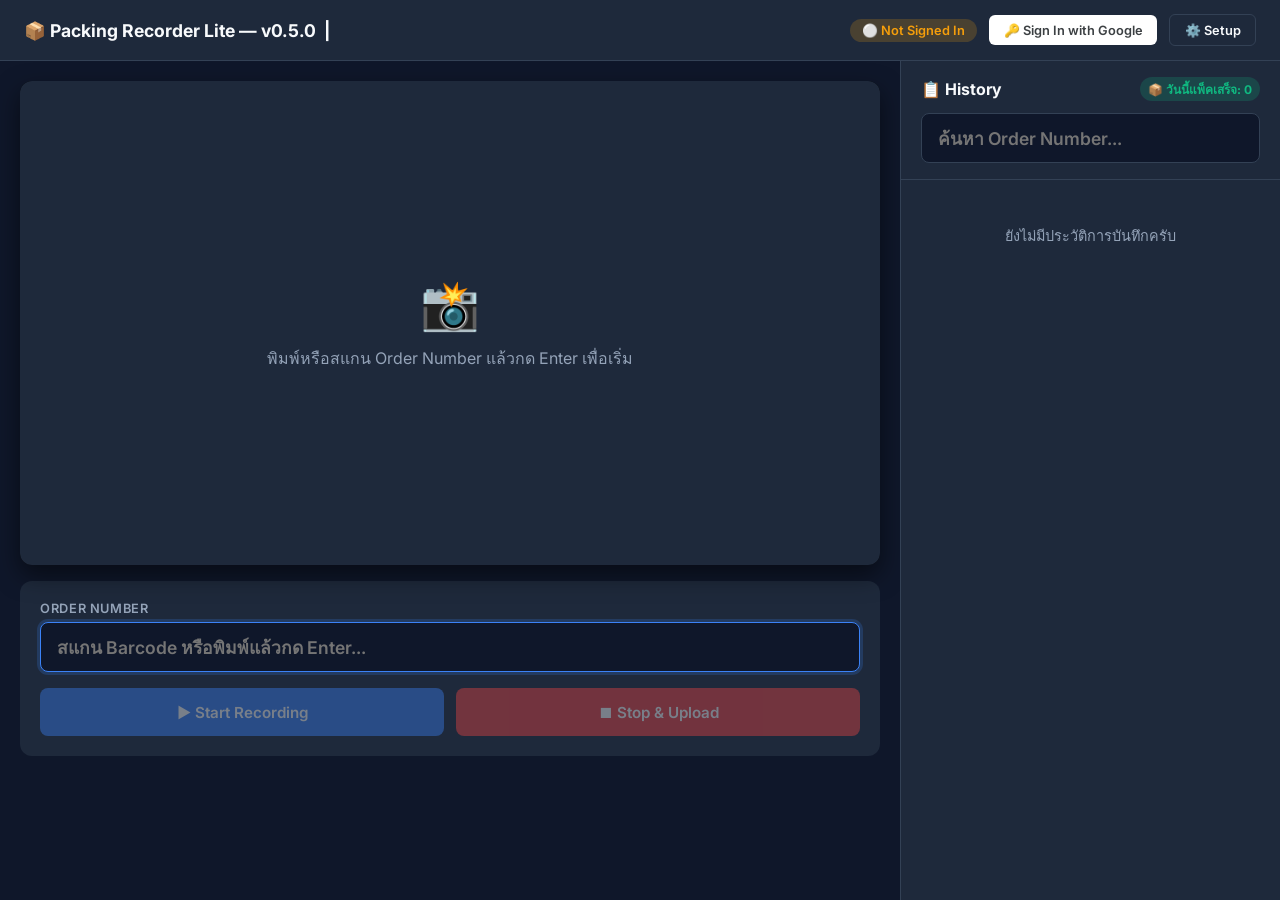
==== index.html @ 8c6942ce "feat: add daily upload counter and history auto-cleanup" ====
<!DOCTYPE html>
<html lang="th">
<head>
    <meta charset="UTF-8">
    <meta name="viewport" content="width=device-width, initial-scale=1.0">
    <title>📦 Packing Recorder Lite (v0.5.0)</title>
    <link href="https://fonts.googleapis.com/css2?family=Inter:wght@400;500;600;700&display=swap" rel="stylesheet">
    <style>
        :root {
            --bg: #0f172a;
            --surface: #1e293b;
            --surface2: #334155;
            --border: #334155;
            --text: #f8fafc;
            --text2: #94a3b8;
            --accent: #3b82f6;
            --accent2: #2563eb;
            --danger: #ef4444;
            --danger2: #dc2626;
            --success: #10b981;
            --warning: #f59e0b;
        }
        * { box-sizing: border-box; margin: 0; padding: 0; }
        body {
            font-family: 'Inter', sans-serif;
            background: var(--bg);
            color: var(--text);
            display: flex;
            flex-direction: column;
            height: 100vh;
            overflow: hidden;
        }

        /* Header */
        .header {
            display: flex;
            justify-content: space-between;
            align-items: center;
            padding: 0.9rem 1.5rem;
            background: var(--surface);
            border-bottom: 1px solid var(--border);
            flex-shrink: 0;
        }
        .logo { font-size: 1.1rem; font-weight: 700; }
        .header-right { display: flex; align-items: center; gap: 0.75rem; }
        .badge {
            padding: 0.25rem 0.75rem;
            border-radius: 9999px;
            font-size: 0.8rem;
            font-weight: 600;
        }
        .badge-warn { background: rgba(245,158,11,.2); color: var(--warning); }
        .badge-ok { background: rgba(16,185,129,.2); color: var(--success); }

        /* Layout */
        .app { display: flex; flex: 1; overflow: hidden; }

        /* Left Panel */
        .left {
            flex: 2;
            display: flex;
            flex-direction: column;
            padding: 1.25rem;
            gap: 1rem;
            overflow-y: auto;
        }

        /* Camera Box */
        .camera-box {
            position: relative;
            width: 100%;
            aspect-ratio: 16/9;
            background: #000;
            border-radius: 12px;
            overflow: hidden;
            box-shadow: 0 10px 25px rgba(0,0,0,.5);
        }
        #raw-video { display: none; }
        #preview-canvas { width: 100%; height: 100%; display: block; }
        .cam-placeholder {
            position: absolute; inset: 0;
            display: flex; flex-direction: column;
            align-items: center; justify-content: center;
            background: var(--surface);
            color: var(--text2);
            gap: 0.75rem;
            font-size: 1rem;
            z-index: 2;
        }
        .cam-placeholder .icon { font-size: 3rem; }
        .cam-placeholder.hidden { display: none; }
        .rec-indicator {
            position: absolute;
            top: 1rem; left: 1rem;
            background: rgba(0,0,0,.7);
            color: white;
            padding: 0.4rem 0.9rem;
            border-radius: 8px;
            font-weight: 600;
            display: flex;
            align-items: center;
            gap: 0.5rem;
            z-index: 5;
            backdrop-filter: blur(4px);
        }
        .rec-indicator.hidden { display: none; }
        .dot {
            width: 10px; height: 10px;
            background: var(--danger);
            border-radius: 50%;
            animation: pulse 1.5s infinite;
        }
        @keyframes pulse {
            0% { box-shadow: 0 0 0 0 rgba(239,68,68,.7); }
            70% { box-shadow: 0 0 0 8px rgba(239,68,68,0); }
            100% { box-shadow: 0 0 0 0 rgba(239,68,68,0); }
        }

        /* Controls */
        .controls {
            background: var(--surface);
            border-radius: 12px;
            padding: 1.25rem;
            display: flex;
            flex-direction: column;
            gap: 1rem;
        }
        .field label {
            display: block;
            font-size: 0.8rem;
            font-weight: 600;
            color: var(--text2);
            text-transform: uppercase;
            letter-spacing: .05em;
            margin-bottom: 0.4rem;
        }
        input[type=text] {
            width: 100%;
            background: var(--bg);
            border: 1.5px solid var(--border);
            color: var(--text);
            padding: 0.85rem 1rem;
            border-radius: 8px;
            font-size: 1.1rem;
            font-weight: 600;
            font-family: inherit;
            transition: border-color .2s, box-shadow .2s;
        }
        input[type=text]:focus {
            outline: none;
            border-color: var(--accent);
            box-shadow: 0 0 0 3px rgba(59,130,246,.2);
        }
        input:disabled { opacity: .5; cursor: not-allowed; }

        .btn-row { display: flex; gap: 0.75rem; }
        .btn {
            flex: 1;
            display: flex; align-items: center; justify-content: center;
            gap: 0.5rem;
            padding: 0.9rem;
            border: none; border-radius: 8px;
            font-size: 0.95rem; font-weight: 600;
            cursor: pointer; font-family: inherit;
            transition: all .15s;
        }
        .btn:disabled { opacity: .4; cursor: not-allowed; transform: none !important; }
        .btn-primary { background: var(--accent); color: #fff; }
        .btn-primary:not(:disabled):hover { background: var(--accent2); transform: translateY(-1px); }
        .btn-danger { background: var(--danger); color: #fff; }
        .btn-danger:not(:disabled):hover { background: var(--danger2); transform: translateY(-1px); }
        .btn-sm {
            padding: 0.45rem 0.9rem;
            font-size: 0.8rem;
            flex: none;
            border: none; border-radius: 6px;
            cursor: pointer; font-family: inherit; font-weight: 600;
            transition: all .15s;
        }
        .btn-outline {
            background: transparent;
            border: 1px solid var(--border);
            color: var(--text);
        }
        .btn-outline:hover { background: var(--surface2); }
        .btn-google {
            background: #fff;
            color: #3c4043;
        }
        .btn-google:hover { background: #f8f9fa; }

        /* Upload Status */
        .upload-box {
            display: flex; align-items: center; gap: 0.75rem;
            padding: 0.85rem 1rem;
            border-radius: 8px;
            font-weight: 500;
            font-size: 0.9rem;
        }
        .upload-box.hidden { display: none; }
        .upload-box.uploading { background: rgba(59,130,246,.1); border: 1px solid rgba(59,130,246,.2); color: var(--accent); }
        .upload-box.success { background: rgba(16,185,129,.1); border: 1px solid rgba(16,185,129,.2); color: var(--success); }
        .upload-box.error { background: rgba(239,68,68,.1); border: 1px solid rgba(239,68,68,.2); color: var(--danger); }
        .spinner {
            width: 18px; height: 18px; flex-shrink: 0;
            border: 2.5px solid rgba(59,130,246,.3);
            border-top-color: var(--accent);
            border-radius: 50%;
            animation: spin 1s linear infinite;
        }
        @keyframes spin { to { transform: rotate(360deg); } }

        /* Right Panel */
        .right {
            width: 380px; flex-shrink: 0;
            background: var(--surface);
            border-left: 1px solid var(--border);
            display: flex; flex-direction: column;
        }
        .history-head {
            padding: 1rem 1.25rem;
            border-bottom: 1px solid var(--border);
        }
        .history-head h2 { font-size: 1rem; margin-bottom: 0.75rem; }
        .history-list {
            flex: 1; overflow-y: auto;
            padding: 0.75rem;
            display: flex; flex-direction: column; gap: 0.4rem;
        }
        .date-label {
            font-size: 0.7rem; font-weight: 700;
            color: var(--text2); text-transform: uppercase;
            letter-spacing: .06em;
            padding: 0.5rem 0.25rem 0.25rem;
        }
        .hist-item {
            background: var(--bg);
            border: 1px solid var(--border);
            border-radius: 8px;
            padding: 0.75rem;
            transition: border-color .15s;
        }
        .hist-item:hover { border-color: var(--accent); }
        .hist-top { display: flex; justify-content: space-between; align-items: center; margin-bottom: 0.3rem; }
        .hist-order { font-weight: 700; font-size: 0.9rem; }
        .hist-badge { font-size: 0.7rem; padding: 0.15rem 0.5rem; border-radius: 9999px; font-weight: 700; }
        .hist-badge.success { background: rgba(16,185,129,.2); color: var(--success); }
        .hist-badge.uploading { background: rgba(59,130,246,.2); color: var(--accent); }
        .hist-badge.failed { background: rgba(239,68,68,.2); color: var(--danger); }
        .hist-meta { font-size: 0.78rem; color: var(--text2); margin-bottom: 0.5rem; }
        .hist-link { font-size: 0.8rem; color: var(--accent); text-decoration: none; font-weight: 600; }
        .hist-link:hover { text-decoration: underline; }
        .empty { text-align: center; padding: 2rem; color: var(--text2); font-size: 0.9rem; }

        /* Auth Modal */
        .modal-bg {
            position: fixed; inset: 0;
            background: rgba(0,0,0,.75);
            display: flex; align-items: center; justify-content: center;
            z-index: 100;
            backdrop-filter: blur(4px);
        }
        .modal-bg.hidden { display: none; }
        .modal {
            background: var(--surface);
            border-radius: 16px;
            width: 90%; max-width: 440px;
            overflow: hidden;
            box-shadow: 0 25px 50px rgba(0,0,0,.5);
        }
        .modal-head {
            padding: 1.25rem 1.5rem;
            border-bottom: 1px solid var(--border);
            display: flex; justify-content: space-between; align-items: center;
        }
        .modal-head h3 { font-size: 1rem; }
        .close-x { background: none; border: none; color: var(--text2); font-size: 1.4rem; cursor: pointer; line-height: 1; }
        .close-x:hover { color: var(--text); }
        .modal-body { padding: 1.5rem; }
        .modal-body p { color: var(--text2); font-size: 0.875rem; margin-bottom: 1rem; line-height: 1.6; }
        .modal-foot {
            padding: 1rem 1.5rem;
            border-top: 1px solid var(--border);
            display: flex; justify-content: flex-end; gap: 0.5rem;
        }

        /* Scrollbar */
        ::-webkit-scrollbar { width: 6px; }
        ::-webkit-scrollbar-track { background: transparent; }
        ::-webkit-scrollbar-thumb { background: var(--border); border-radius: 3px; }
    </style>
</head>
<body>

<!-- ===== HEADER ===== -->
<header class="header">
    <div class="logo">📦    Packing Recorder Lite — v0.5.0 &nbsp;|&nbsp;</div>
    <div class="header-right">
        <span id="auth-badge" class="badge badge-warn">⚪ Not Signed In</span>
        <button id="sign-in-btn" class="btn-sm btn-google" onclick="doSignIn()">🔑 Sign In with Google</button>
        <button class="btn-sm btn-outline" onclick="openSettings()">⚙️ Setup</button>
    </div>
</header>

<!-- ===== MAIN ===== -->
<div class="app">

    <!-- LEFT: Camera + Controls -->
    <div class="left">

        <!-- Camera Preview -->
        <div class="camera-box">
            <video id="raw-video" autoplay playsinline muted></video>
            <canvas id="preview-canvas" width="1280" height="720"></canvas>
            <div id="cam-placeholder" class="cam-placeholder">
                <div class="icon">📸</div>
                <div>พิมพ์หรือสแกน Order Number แล้วกด Enter เพื่อเริ่ม</div>
            </div>
            <div id="rec-indicator" class="rec-indicator hidden">
                <span class="dot"></span>
                🔴 Recording &nbsp;<span id="duration">00:00</span>
            </div>
        </div>

        <!-- Controls -->
        <div class="controls">
            <div class="field">
                <label>Order Number</label>
                <input id="order-input" type="text"
                    placeholder="สแกน Barcode หรือพิมพ์แล้วกด Enter..."
                    autocomplete="off" autofocus>
            </div>
            <div class="btn-row">
                <button id="start-btn" class="btn btn-primary" disabled onclick="startRecording()">
                    ▶ Start Recording
                </button>
                <button id="stop-btn" class="btn btn-danger" disabled onclick="stopRecording()">
                    ⏹ Stop &amp; Upload
                </button>
            </div>
            <div id="upload-box" class="upload-box hidden"></div>
        </div>
    </div>

    <!-- RIGHT: History -->
    <div class="right">
        <div class="history-head">
            <div style="display: flex; justify-content: space-between; align-items: center; margin-bottom: 0.75rem;">
                <h2 style="margin: 0;">📋 History</h2>
                <span id="daily-count" class="hist-badge success" style="font-size: 0.75rem;">📦 วันนี้: 0</span>
            </div>
            <input type="text" id="search-input" placeholder="ค้นหา Order Number..."
                oninput="renderHistory(this.value)">
        </div>
        <div class="history-list" id="history-list">
            <div class="empty">Loading...</div>
        </div>
    </div>
</div>

<!-- ===== SETTINGS MODAL ===== -->
<div id="settings-modal" class="modal-bg hidden">
    <div class="modal">
        <div class="modal-head">
            <h3>⚙️ Google Drive Setup</h3>
            <button class="close-x" onclick="closeSettings()">×</button>
        </div>
        <div class="modal-body">
            <p>ใส่ Google OAuth2 Client ID เพื่อให้แอปสามารถอัปโหลดวิดีโอขึ้น Google Drive ได้ครับ</p>
            <div class="field">
                <label>Google Client ID</label>
                <input type="text" id="client-id-input" placeholder="xxx.apps.googleusercontent.com">
            </div>
        </div>
        <div class="modal-foot">
            <button class="btn-sm btn-outline" onclick="closeSettings()">Cancel</button>
            <button class="btn-sm btn-primary" onclick="saveSettings()">💾 Save & Reload</button>
        </div>
    </div>
</div>

<!-- ===== GOOGLE SCRIPTS ===== -->
<script src="https://apis.google.com/js/api.js"></script>
<script src="https://accounts.google.com/gsi/client"></script>

<script>
// ============================================================
//  CONFIG
// ============================================================
const ROOT_FOLDER_ID = '1uKbeRbBONdq1aFMwIs94yfd4WXwG_fCj';
const DEFAULT_CLIENT_ID = '277747309803-jvqfskqkehph1mmnamjbdh04vuagbj4m.apps.googleusercontent.com';

function getClientId() {
    return localStorage.getItem('gcp_client_id') || DEFAULT_CLIENT_ID;
}

// ============================================================
//  STATE
// ============================================================
let accessToken = null;
let tokenClient = null;
let gapiReady = false;
let mediaRecorder = null;
let recordedChunks = [];
let isRecording = false;
let startTime = null;
let durationTimer = null;
let currentOrderNo = '';

// ============================================================
//  INDEXEDDB
// ============================================================
let db = null;
function openDB() {
    return new Promise((res, rej) => {
        const req = indexedDB.open('PackingRecorderDB', 1);
        req.onupgradeneeded = e => {
            const d = e.target.result;
            if (!d.objectStoreNames.contains('videos')) {
                const s = d.createObjectStore('videos', { keyPath: 'id', autoIncrement: true });
                s.createIndex('order_no', 'order_no', { unique: false });
            }
        };
        req.onsuccess = e => { db = e.target.result; res(db); };
        req.onerror = e => rej(e.target.error);
    });
}
function dbAdd(data) {
    return new Promise((res, rej) => {
        const tx = db.transaction('videos', 'readwrite');
        const req = tx.objectStore('videos').add({ ...data, created_at: new Date().toISOString() });
        req.onsuccess = e => res(e.target.result);
        req.onerror = e => rej(e.target.error);
    });
}
function dbUpdate(id, updates) {
    return new Promise((res, rej) => {
        const tx = db.transaction('videos', 'readwrite');
        const store = tx.objectStore('videos');
        const get = store.get(id);
        get.onsuccess = e => {
            const rec = { ...e.target.result, ...updates };
            const put = store.put(rec);
            put.onsuccess = () => res(rec);
            put.onerror = e2 => rej(e2.target.error);
        };
        get.onerror = e => rej(e.target.error);
    });
}
function dbGetAll() {
    return new Promise((res, rej) => {
        const tx = db.transaction('videos', 'readonly');
        const req = tx.objectStore('videos').getAll();
        req.onsuccess = e => res(e.target.result.sort((a, b) => new Date(b.created_at) - new Date(a.created_at)));
        req.onerror = e => rej(e.target.error);
    });
}
function dbClearOld() {
    return new Promise((res, rej) => {
        const tx = db.transaction('videos', 'readwrite');
        const store = tx.objectStore('videos');
        const req = store.getAll();
        req.onsuccess = e => {
            const now = Date.now();
            const threeDays = 3 * 24 * 60 * 60 * 1000; // 3 days
            e.target.result.forEach(v => {
                if (now - new Date(v.created_at).getTime() > threeDays) {
                    store.delete(v.id);
                }
            });
            res();
        };
        req.onerror = e => rej(e.target.error);
    });
}

// ============================================================
//  GOOGLE AUTH
// ============================================================
function waitForGoogle() {
    return new Promise(res => {
        const check = () => {
            if (window.google && window.gapi) res();
            else setTimeout(check, 100);
        };
        check();
    });
}

async function initAuth() {
    await waitForGoogle();

    // Init GAPI Drive client
    await new Promise(res => gapi.load('client', res));
    await gapi.client.init({
        discoveryDocs: ['https://www.googleapis.com/discovery/v1/apis/drive/v3/rest']
    });
    gapiReady = true;

    // Init token client
    tokenClient = google.accounts.oauth2.initTokenClient({
        client_id: getClientId(),
        scope: 'https://www.googleapis.com/auth/drive.file',
        callback: resp => {
            if (resp.error) {
                console.error('Auth error:', resp);
                setAuthUI(false);
                return;
            }
            accessToken = resp.access_token;
            setAuthUI(true);
        }
    });

    // Try silent login first (works if user already consented)
    tokenClient.requestAccessToken({ prompt: '' });
}

function doSignIn() {
    if (!tokenClient) {
        alert('ระบบยังโหลดไม่เสร็จ กรุณารอสักครู่แล้วลองใหม่ครับ');
        return;
    }
    tokenClient.requestAccessToken({ prompt: 'select_account' });
}

function setAuthUI(ok) {
    const badge = document.getElementById('auth-badge');
    const btn = document.getElementById('sign-in-btn');
    if (ok) {
        badge.textContent = '🟢 Authenticated';
        badge.className = 'badge badge-ok';
        btn.style.display = 'none';
    } else {
        badge.textContent = '⚪ Not Signed In';
        badge.className = 'badge badge-warn';
        btn.style.display = '';
    }
}

// ============================================================
//  SETTINGS
// ============================================================
function openSettings() {
    document.getElementById('client-id-input').value = getClientId();
    document.getElementById('settings-modal').classList.remove('hidden');
}
function closeSettings() {
    document.getElementById('settings-modal').classList.add('hidden');
}
function saveSettings() {
    const val = document.getElementById('client-id-input').value.trim();
    if (!val) { alert('กรุณาใส่ Client ID ครับ'); return; }
    localStorage.setItem('gcp_client_id', val);
    location.reload();
}

// ============================================================
//  CANVAS / OVERLAY
// ============================================================
const rawVideo = document.getElementById('raw-video');
const canvas = document.getElementById('preview-canvas');
const ctx = canvas.getContext('2d');

function drawLoop() {
    if (rawVideo.readyState >= 2 && !rawVideo.paused) {
        ctx.drawImage(rawVideo, 0, 0, canvas.width, canvas.height);
        drawOverlay();
    }
    requestAnimationFrame(drawLoop);
}

function drawOverlay() {
    if (!isRecording) return;
    const orderText = 'Order : ' + currentOrderNo;
    const now = new Date();
    const pad = n => String(n).padStart(2, '0');
    const dateStr = `${now.getFullYear()}-${pad(now.getMonth()+1)}-${pad(now.getDate())}`;
    const timeStr = `${pad(now.getHours())}:${pad(now.getMinutes())}:${pad(now.getSeconds())}`;
    const timeText = dateStr + ' ' + timeStr;

    const W = canvas.width, H = canvas.height;
    const pad16 = 16, lineH = 30, boxW = 320, boxH = 74;

    ctx.save();
    ctx.fillStyle = 'rgba(0,0,0,0.65)';
    ctx.beginPath();
    ctx.roundRect(W - boxW - pad16, H - boxH - pad16, boxW, boxH, 6);
    ctx.fill();

    ctx.fillStyle = '#fff';
    ctx.font = 'bold 20px Inter, sans-serif';
    ctx.textAlign = 'right';
    ctx.fillText(orderText, W - pad16 - 8, H - pad16 - boxH + 24);
    ctx.font = '17px Inter, sans-serif';
    ctx.fillStyle = '#cbd5e1';
    ctx.fillText(timeText, W - pad16 - 8, H - pad16 - 8);

    // Red border while recording
    ctx.strokeStyle = 'rgba(239,68,68,0.8)';
    ctx.lineWidth = 5;
    ctx.strokeRect(2.5, 2.5, W-5, H-5);
    ctx.restore();
}

// ============================================================
//  RECORDING
// ============================================================
const orderInput = document.getElementById('order-input');
const startBtn   = document.getElementById('start-btn');
const stopBtn    = document.getElementById('stop-btn');
const placeholder = document.getElementById('cam-placeholder');
const recIndicator = document.getElementById('rec-indicator');
const durationEl = document.getElementById('duration');

orderInput.addEventListener('input', () => {
    startBtn.disabled = orderInput.value.trim() === '' || isRecording;
});

orderInput.addEventListener('keydown', e => {
    if (e.key === 'Enter' && orderInput.value.trim() && !isRecording) {
        e.preventDefault();
        startRecording();
    }
});

async function startRecording() {
    const orderNo = orderInput.value.trim();
    if (!orderNo || isRecording) return;

    currentOrderNo = orderNo;
    startBtn.disabled = true;
    orderInput.disabled = true;
    placeholder.innerHTML = '<div class="icon">⏳</div><div>กำลังเปิดกล้อง...</div>';

    try {
        const stream = await navigator.mediaDevices.getUserMedia({
            video: { width: { ideal: 1280 }, height: { ideal: 720 }, frameRate: { ideal: 15, max: 15 } },
            audio: false
        });
        rawVideo.srcObject = stream;
        await rawVideo.play();
        placeholder.classList.add('hidden');

        // MediaRecorder from canvas
        const canvasStream = canvas.captureStream(15);
        let mime = 'video/webm; codecs=vp9';
        if (!MediaRecorder.isTypeSupported(mime)) mime = 'video/webm; codecs=vp8';
        if (!MediaRecorder.isTypeSupported(mime)) mime = 'video/webm';

        recordedChunks = [];
        mediaRecorder = new MediaRecorder(canvasStream, { mimeType: mime, videoBitsPerSecond: 2_500_000 });
        mediaRecorder.ondataavailable = e => { if (e.data.size > 0) recordedChunks.push(e.data); };
        mediaRecorder.onstop = () => finalize(orderNo);
        mediaRecorder.start(1000); // collect chunk every 1 sec

        isRecording = true;
        startTime = Date.now();
        stopBtn.disabled = false;
        recIndicator.classList.remove('hidden');
        durationTimer = setInterval(updateDuration, 1000);
        updateDuration();

    } catch (err) {
        console.error(err);
        alert('ไม่สามารถเปิดกล้องได้: ' + err.message);
        placeholder.innerHTML = '<div class="icon">❌</div><div>เปิดกล้องไม่ได้ ลองใหม่อีกครั้ง</div>';
        startBtn.disabled = false;
        orderInput.disabled = false;
    }
}

function updateDuration() {
    const s = Math.floor((Date.now() - startTime) / 1000);
    durationEl.textContent = String(Math.floor(s/60)).padStart(2,'0') + ':' + String(s%60).padStart(2,'0');
}

function stopRecording() {
    if (!mediaRecorder || !isRecording) return;
    mediaRecorder.stop();
    isRecording = false;
    clearInterval(durationTimer);

    // Stop camera
    rawVideo.srcObject?.getTracks().forEach(t => t.stop());
    rawVideo.srcObject = null;

    stopBtn.disabled = true;
    recIndicator.classList.add('hidden');
    placeholder.classList.remove('hidden');
    placeholder.innerHTML = '<div class="icon">📸</div><div>พิมพ์หรือสแกน Order Number แล้วกด Enter เพื่อเริ่ม</div>';
    ctx.fillStyle = '#0f172a';
    ctx.fillRect(0, 0, canvas.width, canvas.height);
}

// ============================================================
//  FINALIZE & UPLOAD
// ============================================================
async function finalize(orderNo) {
    const durationSec = Math.floor((Date.now() - startTime) / 1000);
    const now = new Date(startTime);
    const pad = n => String(n).padStart(2, '0');
    const yyyy = now.getFullYear(), mm = pad(now.getMonth()+1), dd = pad(now.getDate());
    const safeOrder = orderNo.replace(/[^a-zA-Z0-9\-]/g, '_');
    const fileName = `${yyyy}_${mm}_${dd}_${safeOrder}.webm`;
    const blob = new Blob(recordedChunks, { type: 'video/webm' });

    // Save to DB first
    const recId = await dbAdd({
        order_no: orderNo, file_name: fileName,
        drive_file_id: null, drive_url: null,
        start_time: new Date(startTime).toISOString(),
        end_time: new Date().toISOString(),
        duration_seconds: durationSec,
        status: 'UPLOADING'
    });
    await renderHistory();

    showUpload('uploading', `⏫ กำลังอัปโหลด ${fileName}...`);

    if (!accessToken) {
        await dbUpdate(recId, { status: 'FAILED' });
        showUpload('error', '❌ Upload ล้มเหลว — กรุณา Sign In with Google ก่อนครับ');
        orderInput.disabled = false;
        orderInput.value = '';
        startBtn.disabled = true;
        await renderHistory();
        return;
    }

    try {
        const folderId = await ensureDateFolders(yyyy, mm, dd);
        const result = await uploadToDrive(blob, fileName, folderId);
        await dbUpdate(recId, { status: 'SUCCESS', drive_file_id: result.id, drive_url: result.webViewLink });
        showUpload('success', `✅ Upload สำเร็จ! ${fileName}`);
        orderInput.value = '';
        startBtn.disabled = true;
    } catch (err) {
        console.error('Upload error:', err);
        await dbUpdate(recId, { status: 'FAILED' });
        showUpload('error', '❌ Upload ล้มเหลว — ' + err.message);
    }

    orderInput.disabled = false;
    await renderHistory();
}

function showUpload(type, msg) {
    const box = document.getElementById('upload-box');
    box.className = 'upload-box ' + type;
    if (type === 'uploading') {
        box.innerHTML = `<div class="spinner"></div><span>${msg}</span>`;
    } else {
        box.innerHTML = `<span>${msg}</span>`;
    }
}

// ============================================================
//  GOOGLE DRIVE HELPERS
// ============================================================
async function driveQuery(q) {
    const resp = await fetch(
        `https://www.googleapis.com/drive/v3/files?q=${encodeURIComponent(q)}&fields=files(id,name)&spaces=drive`,
        { headers: { Authorization: 'Bearer ' + accessToken } }
    );
    const data = await resp.json();
    return data.files || [];
}

async function createFolder(name, parentId) {
    const resp = await fetch('https://www.googleapis.com/drive/v3/files', {
        method: 'POST',
        headers: { Authorization: 'Bearer ' + accessToken, 'Content-Type': 'application/json' },
        body: JSON.stringify({ name, mimeType: 'application/vnd.google-apps.folder', parents: [parentId] })
    });
    const data = await resp.json();
    return data.id;
}

async function getOrCreate(name, parentId) {
    const q = `name='${name}' and '${parentId}' in parents and mimeType='application/vnd.google-apps.folder' and trashed=false`;
    const files = await driveQuery(q);
    if (files.length > 0) {
        console.log(`Folder "${name}" already exists → using it`);
        return files[0].id;
    }
    console.log(`Folder "${name}" not found → creating`);
    return await createFolder(name, parentId);
}

async function ensureDateFolders(yyyy, mm, dd) {
    const yearId  = await getOrCreate(yyyy, ROOT_FOLDER_ID);
    const monthId = await getOrCreate(mm, yearId);
    const dayId   = await getOrCreate(dd, monthId);
    return dayId;
}

async function uploadToDrive(blob, fileName, folderId) {
    const meta = { name: fileName, parents: [folderId], mimeType: blob.type };
    const form = new FormData();
    form.append('metadata', new Blob([JSON.stringify(meta)], { type: 'application/json' }));
    form.append('file', blob);

    const resp = await fetch(
        'https://www.googleapis.com/upload/drive/v3/files?uploadType=multipart&fields=id,webViewLink',
        { method: 'POST', headers: { Authorization: 'Bearer ' + accessToken }, body: form }
    );
    if (!resp.ok) {
        const err = await resp.json();
        throw new Error(err.error?.message || resp.statusText);
    }
    return await resp.json();
}

// ============================================================
//  HISTORY
// ============================================================
async function renderHistory(query = '') {
    const all = await dbGetAll();
    const list = document.getElementById('history-list');
    
    // Calculate today's successful uploads
    const todayStr = new Date().toISOString().split('T')[0];
    const todayCount = all.filter(v => v.created_at.startsWith(todayStr) && v.status === 'SUCCESS').length;
    document.getElementById('daily-count').textContent = `📦 วันนี้แพ็คเสร็จ: ${todayCount}`;

    const filtered = query
        ? all.filter(v => v.order_no.toLowerCase().includes(query.toLowerCase()))
        : all;

    if (!filtered.length) {
        list.innerHTML = '<div class="empty">ยังไม่มีประวัติการบันทึกครับ</div>';
        return;
    }

    let html = '', lastDate = '';
    filtered.forEach(v => {
        const d = v.created_at.split('T')[0];
        if (d !== lastDate) {
            lastDate = d;
            html += `<div class="date-label">${d}</div>`;
        }
        const m = String(Math.floor(v.duration_seconds/60)).padStart(2,'0');
        const s = String(v.duration_seconds%60).padStart(2,'0');
        const sc = v.status.toLowerCase();
        html += `
        <div class="hist-item">
            <div class="hist-top">
                <span class="hist-order">${v.order_no}</span>
                <span class="hist-badge ${sc}">${v.status}</span>
            </div>
            <div class="hist-meta">⏱ ${m}:${s} &nbsp;|&nbsp; ${v.file_name}</div>
            ${v.drive_url ? `<a href="${v.drive_url}" target="_blank" class="hist-link">↗ เปิดใน Google Drive</a>` : ''}
        </div>`;
    });
    list.innerHTML = html;
}

// ============================================================
//  BOOT
// ============================================================
(async () => {
    await openDB();
    await dbClearOld(); // Auto-delete history older than 3 days
    await renderHistory();
    drawLoop();
    initAuth(); // non-blocking — handles async gapi/google loading
})();
</script>
</body>
</html>
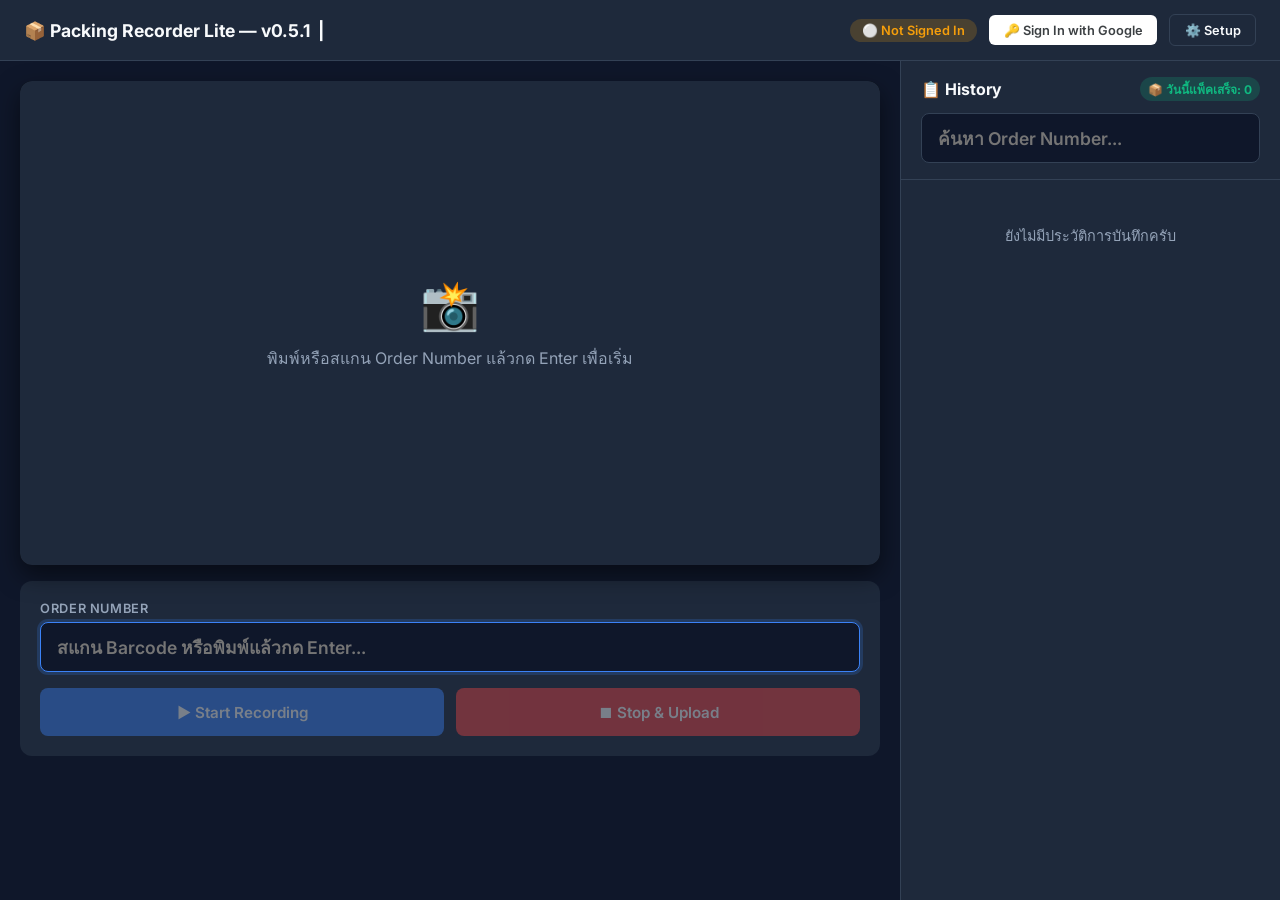
==== commit abb19530: "chore: bump index.html version to v0.5.1 and update documentation" ====
--- a/index.html
+++ b/index.html
@@ -3,7 +3,7 @@
 <head>
     <meta charset="UTF-8">
     <meta name="viewport" content="width=device-width, initial-scale=1.0">
-    <title>📦 Packing Recorder Lite (v0.5.0)</title>
+    <title>📦 Packing Recorder Lite (v0.5.1)</title>
     <link href="https://fonts.googleapis.com/css2?family=Inter:wght@400;500;600;700&display=swap" rel="stylesheet">
     <style>
         :root {
@@ -294,7 +294,7 @@
 
 <!-- ===== HEADER ===== -->
 <header class="header">
-    <div class="logo">📦    Packing Recorder Lite — v0.5.0 &nbsp;|&nbsp;</div>
+    <div class="logo">📦    Packing Recorder Lite — v0.5.1 &nbsp;|&nbsp;</div>
     <div class="header-right">
         <span id="auth-badge" class="badge badge-warn">⚪ Not Signed In</span>
         <button id="sign-in-btn" class="btn-sm btn-google" onclick="doSignIn()">🔑 Sign In with Google</button>
@@ -556,7 +556,9 @@
 }
 
 // ============================================================
-//  CANVAS / OVERLAY
+//  CANVAS / OVERLAY (ส่วนจัดการภาพจากกล้องและวาดลายน้ำ)
+//  - ทำหน้าที่ดึงภาพจากกล้องมาแสดงผล
+//  - นำข้อความ Order และ วันเวลา มาวาดทับลงบนวิดีโอ (Burn-in)
 // ============================================================
 const rawVideo = document.getElementById('raw-video');
 const canvas = document.getElementById('preview-canvas');
@@ -604,7 +606,9 @@
 }
 
 // ============================================================
-//  RECORDING
+//  RECORDING (ส่วนควบคุมการเริ่มและหยุดบันทึกวิดีโอ)
+//  - เริ่มอัดวิดีโอเมื่อกดปุ่มหรือกด Enter ที่ช่อง Order
+//  - จับเวลาการแพ็ค และสั่งหยุดเมื่อเสร็จสิ้น
 // ============================================================
 const orderInput = document.getElementById('order-input');
 const startBtn   = document.getElementById('start-btn');
@@ -694,7 +698,10 @@
 }
 
 // ============================================================
-//  FINALIZE & UPLOAD
+//  FINALIZE & UPLOAD (ส่วนรวบรวมไฟล์และอัปโหลด)
+//  - นำไฟล์วิดีโอที่แพ็คเสร็จมาเตรียมเป็นก้อน (Blob)
+//  - บันทึกลงฐานข้อมูล History ในเครื่อง (IndexedDB)
+//  - ส่งไฟล์ไปเก็บที่ Google Drive แบบอัตโนมัติ
 // ============================================================
 async function finalize(orderNo) {
     const durationSec = Math.floor((Date.now() - startTime) / 1000);
@@ -760,7 +767,7 @@
 // ============================================================
 async function driveQuery(q) {
     const resp = await fetch(
-        `https://www.googleapis.com/drive/v3/files?q=${encodeURIComponent(q)}&fields=files(id,name)&spaces=drive`,
+        `https://www.googleapis.com/drive/v3/files?q=${encodeURIComponent(q)}&fields=files(id,name)&spaces=drive&corpora=allDrives&includeItemsFromAllDrives=true&supportsAllDrives=true`,
         { headers: { Authorization: 'Bearer ' + accessToken } }
     );
     const data = await resp.json();
@@ -768,7 +775,7 @@
 }
 
 async function createFolder(name, parentId) {
-    const resp = await fetch('https://www.googleapis.com/drive/v3/files', {
+    const resp = await fetch('https://www.googleapis.com/drive/v3/files?supportsAllDrives=true', {
         method: 'POST',
         headers: { Authorization: 'Bearer ' + accessToken, 'Content-Type': 'application/json' },
         body: JSON.stringify({ name, mimeType: 'application/vnd.google-apps.folder', parents: [parentId] })
@@ -802,7 +809,7 @@
     form.append('file', blob);
 
     const resp = await fetch(
-        'https://www.googleapis.com/upload/drive/v3/files?uploadType=multipart&fields=id,webViewLink',
+        'https://www.googleapis.com/upload/drive/v3/files?uploadType=multipart&fields=id,webViewLink&supportsAllDrives=true',
         { method: 'POST', headers: { Authorization: 'Bearer ' + accessToken }, body: form }
     );
     if (!resp.ok) {
@@ -813,7 +820,9 @@
 }
 
 // ============================================================
-//  HISTORY
+//  HISTORY & DB (IndexedDB) (ส่วนฐานข้อมูลในเครื่องพนักงาน)
+//  - เก็บประวัติว่าแพ็คออเดอร์ไหนไปแล้วบ้าง
+//  - มีระบบลบประวัติเก่าเกิน 3 วันอัตโนมัติ (Cleanup)
 // ============================================================
 async function renderHistory(query = '') {
     const all = await dbGetAll();
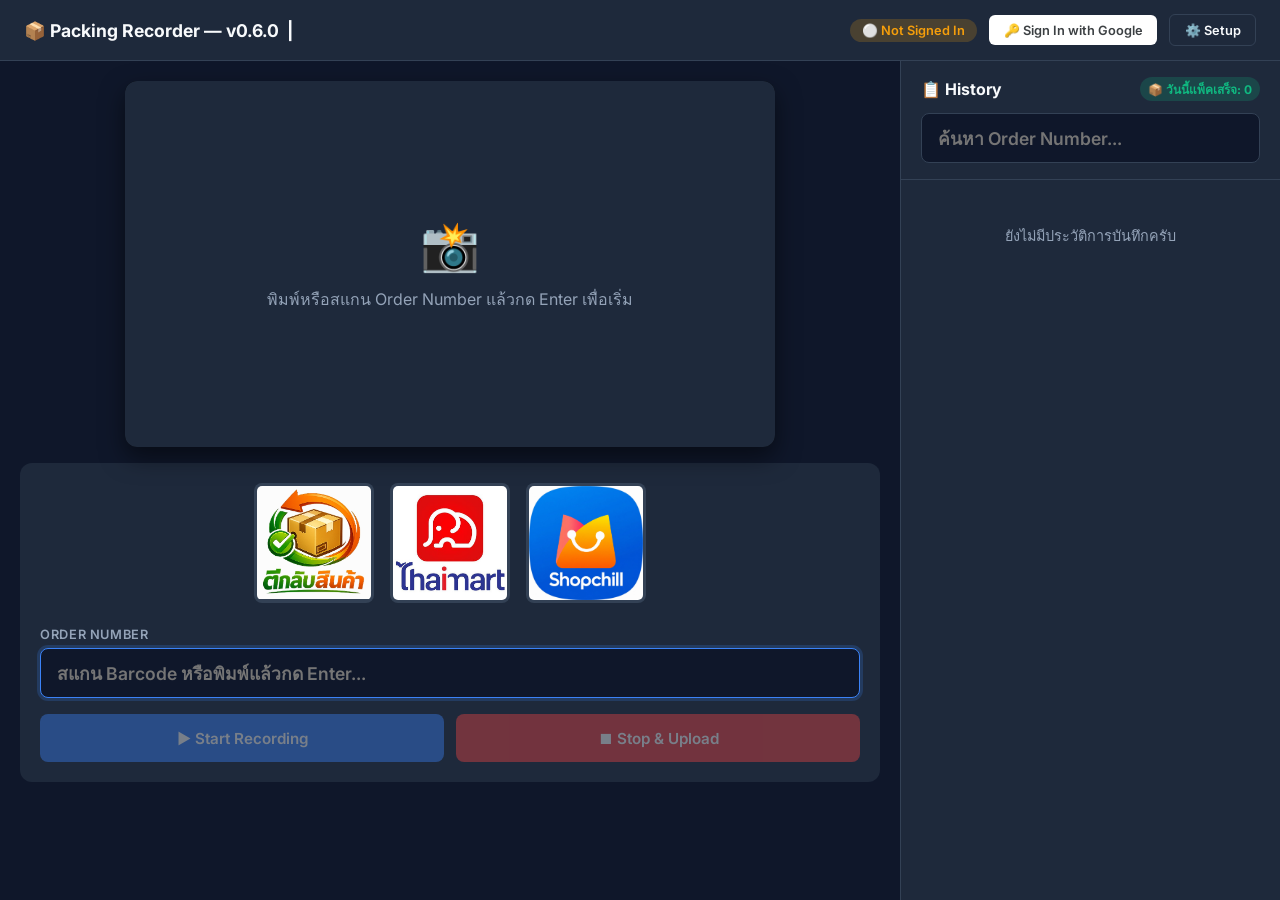
==== commit 7a642c86: "feat: Update Standalone Recorder (v0.6.0) and Extension (v2.1.3) - Add Marketplace Selection (Return" ====
--- a/index.html
+++ b/index.html
@@ -3,7 +3,7 @@
 <head>
     <meta charset="UTF-8">
     <meta name="viewport" content="width=device-width, initial-scale=1.0">
-    <title>📦 Packing Recorder Lite (v0.5.1)</title>
+    <title>📦 Packing Recorder (v0.6.0)</title>
     <link href="https://fonts.googleapis.com/css2?family=Inter:wght@400;500;600;700&display=swap" rel="stylesheet">
     <style>
         :root {
@@ -69,6 +69,8 @@
         .camera-box {
             position: relative;
             width: 100%;
+            max-width: 650px;
+            margin: 0 auto;
             aspect-ratio: 16/9;
             background: #000;
             border-radius: 12px;
@@ -153,6 +155,54 @@
         }
         input:disabled { opacity: .5; cursor: not-allowed; }
 
+        /* Marketplace Selector */
+        .marketplace-selector {
+            display: flex;
+            gap: 1rem;
+            margin-bottom: 0.5rem;
+            justify-content: center;
+        }
+        .mp-option {
+            flex: 1;
+            max-width: 120px;
+            cursor: pointer;
+            border: 3px solid transparent;
+            border-radius: 8px;
+            overflow: hidden;
+            transition: all 0.2s ease;
+            background: var(--surface2);
+            position: relative;
+        }
+        .mp-option img {
+            width: 100%;
+            height: auto;
+            display: block;
+        }
+        .mp-option:hover {
+            transform: translateY(-2px);
+            box-shadow: 0 4px 12px rgba(0,0,0,0.3);
+        }
+        .mp-option.selected {
+            border-color: var(--accent);
+            box-shadow: 0 0 0 2px var(--accent);
+        }
+        .mp-option.selected::after {
+            content: '✓';
+            position: absolute;
+            top: 4px;
+            right: 4px;
+            background: var(--accent);
+            color: white;
+            width: 20px;
+            height: 20px;
+            border-radius: 50%;
+            display: flex;
+            align-items: center;
+            justify-content: center;
+            font-size: 12px;
+            font-weight: bold;
+        }
+
         .btn-row { display: flex; gap: 0.75rem; }
         .btn {
             flex: 1;
@@ -189,18 +239,27 @@
         }
         .btn-google:hover { background: #f8f9fa; }
 
-        /* Upload Status */
         .upload-box {
             display: flex; align-items: center; gap: 0.75rem;
             padding: 0.85rem 1rem;
             border-radius: 8px;
             font-weight: 500;
             font-size: 0.9rem;
+            position: relative;
+            overflow: hidden;
         }
         .upload-box.hidden { display: none; }
         .upload-box.uploading { background: rgba(59,130,246,.1); border: 1px solid rgba(59,130,246,.2); color: var(--accent); }
         .upload-box.success { background: rgba(16,185,129,.1); border: 1px solid rgba(16,185,129,.2); color: var(--success); }
         .upload-box.error { background: rgba(239,68,68,.1); border: 1px solid rgba(239,68,68,.2); color: var(--danger); }
+        .upload-progress-bar {
+            position: absolute;
+            bottom: 0; left: 0;
+            height: 4px;
+            background-color: var(--accent);
+            width: 0%;
+            transition: width 0.3s linear;
+        }
         .spinner {
             width: 18px; height: 18px; flex-shrink: 0;
             border: 2.5px solid rgba(59,130,246,.3);
@@ -294,7 +353,7 @@
 
 <!-- ===== HEADER ===== -->
 <header class="header">
-    <div class="logo">📦    Packing Recorder Lite — v0.5.1 &nbsp;|&nbsp;</div>
+    <div class="logo">📦    Packing Recorder — v0.6.0 &nbsp;|&nbsp;</div>
     <div class="header-right">
         <span id="auth-badge" class="badge badge-warn">⚪ Not Signed In</span>
         <button id="sign-in-btn" class="btn-sm btn-google" onclick="doSignIn()">🔑 Sign In with Google</button>
@@ -324,6 +383,13 @@
 
         <!-- Controls -->
         <div class="controls">
+            <!-- Marketplace Selector -->
+            <div class="marketplace-selector" id="mp-selector">
+                <div class="mp-option" data-type="return"><img src="logo/return.jpg" alt="Return"></div>
+                <div class="mp-option" data-type="thaimart"><img src="logo/thaimart.jpg" alt="Thaimart"></div>
+                <div class="mp-option" data-type="shopchill"><img src="logo/shopchill.jpg" alt="Shopchill"></div>
+            </div>
+
             <div class="field">
                 <label>Order Number</label>
                 <input id="order-input" type="text"
@@ -406,6 +472,7 @@
 let startTime = null;
 let durationTimer = null;
 let currentOrderNo = '';
+let selectedMarketplace = null; // เก็บค่า marketplace ที่ถูกเลือก
 
 // ============================================================
 //  INDEXEDDB
@@ -617,15 +684,41 @@
 const recIndicator = document.getElementById('rec-indicator');
 const durationEl = document.getElementById('duration');
 
-orderInput.addEventListener('input', () => {
-    startBtn.disabled = orderInput.value.trim() === '' || isRecording;
+// Marketplace Selection Logic
+const mpOptions = document.querySelectorAll('.mp-option');
+mpOptions.forEach(opt => {
+    opt.addEventListener('click', () => {
+        mpOptions.forEach(o => o.classList.remove('selected'));
+        opt.classList.add('selected');
+        selectedMarketplace = opt.dataset.type;
+        orderInput.focus();
+    });
 });
 
+// Enforce selection before scanning
 orderInput.addEventListener('keydown', e => {
+    // Check if marketplace is selected before typing
+    if (!selectedMarketplace && e.key !== 'Tab') {
+        e.preventDefault();
+        alert('กรุณาเลือกรูปแบบงานแพ็คสินค้า (โลโก้) ก่อนสแกนหรือพิมพ์เลขคำสั่งซื้อครับ');
+        orderInput.blur();
+        return;
+    }
+
     if (e.key === 'Enter' && orderInput.value.trim() && !isRecording) {
         e.preventDefault();
         startRecording();
     }
+});
+
+orderInput.addEventListener('input', () => {
+    if (!selectedMarketplace) {
+        orderInput.value = '';
+        alert('กรุณาเลือกรูปแบบงานแพ็คสินค้า (โลโก้) ก่อนสแกนหรือพิมพ์เลขคำสั่งซื้อครับ');
+        orderInput.blur();
+        return;
+    }
+    startBtn.disabled = orderInput.value.trim() === '' || isRecording;
 });
 
 async function startRecording() {
@@ -648,7 +741,9 @@
 
         // MediaRecorder from canvas
         const canvasStream = canvas.captureStream(15);
-        let mime = 'video/webm; codecs=vp9';
+        let mime = 'video/mp4; codecs=avc1.42E01E,opus';
+        if (!MediaRecorder.isTypeSupported(mime)) mime = 'video/mp4';
+        if (!MediaRecorder.isTypeSupported(mime)) mime = 'video/webm; codecs=vp9';
         if (!MediaRecorder.isTypeSupported(mime)) mime = 'video/webm; codecs=vp8';
         if (!MediaRecorder.isTypeSupported(mime)) mime = 'video/webm';
 
@@ -709,8 +804,17 @@
     const pad = n => String(n).padStart(2, '0');
     const yyyy = now.getFullYear(), mm = pad(now.getMonth()+1), dd = pad(now.getDate());
     const safeOrder = orderNo.replace(/[^a-zA-Z0-9\-]/g, '_');
-    const fileName = `${yyyy}_${mm}_${dd}_${safeOrder}.webm`;
-    const blob = new Blob(recordedChunks, { type: 'video/webm' });
+    
+    // Determine actual file extension based on recorder config
+    const recordedMime = mediaRecorder ? mediaRecorder.mimeType : 'video/webm';
+    const isMP4 = recordedMime.includes('mp4');
+    const fileExt = isMP4 ? 'mp4' : 'webm';
+    const blobType = isMP4 ? 'video/mp4' : 'video/webm';
+
+    // Use selected marketplace as prefix
+    const prefix = selectedMarketplace || 'unknown';
+    const fileName = `${prefix}_${yyyy}_${mm}_${dd}_${safeOrder}.${fileExt}`;
+    const blob = new Blob(recordedChunks, { type: blobType });
 
     // Save to DB first
     const recId = await dbAdd({
@@ -752,13 +856,17 @@
     await renderHistory();
 }
 
-function showUpload(type, msg) {
+function showUpload(type, msg, percent = 0) {
     const box = document.getElementById('upload-box');
     box.className = 'upload-box ' + type;
     if (type === 'uploading') {
-        box.innerHTML = `<div class="spinner"></div><span>${msg}</span>`;
+        box.innerHTML = `
+            <div class="upload-progress-bar" style="width: ${percent}%;"></div>
+            <div class="spinner" style="position: relative; z-index: 2;"></div>
+            <span style="position: relative; z-index: 2;">${msg}</span>
+        `;
     } else {
-        box.innerHTML = `<span>${msg}</span>`;
+        box.innerHTML = `<span style="position: relative; z-index: 2;">${msg}</span>`;
     }
 }
 
@@ -803,20 +911,40 @@
 }
 
 async function uploadToDrive(blob, fileName, folderId) {
-    const meta = { name: fileName, parents: [folderId], mimeType: blob.type };
-    const form = new FormData();
-    form.append('metadata', new Blob([JSON.stringify(meta)], { type: 'application/json' }));
-    form.append('file', blob);
-
-    const resp = await fetch(
-        'https://www.googleapis.com/upload/drive/v3/files?uploadType=multipart&fields=id,webViewLink&supportsAllDrives=true',
-        { method: 'POST', headers: { Authorization: 'Bearer ' + accessToken }, body: form }
-    );
-    if (!resp.ok) {
-        const err = await resp.json();
-        throw new Error(err.error?.message || resp.statusText);
-    }
-    return await resp.json();
+    return new Promise((resolve, reject) => {
+        const meta = { name: fileName, parents: [folderId], mimeType: blob.type };
+        const form = new FormData();
+        form.append('metadata', new Blob([JSON.stringify(meta)], { type: 'application/json' }));
+        form.append('file', blob);
+
+        const uploadUrl = 'https://www.googleapis.com/upload/drive/v3/files?uploadType=multipart&fields=id,webViewLink&supportsAllDrives=true';
+        const xhr = new XMLHttpRequest();
+        xhr.open('POST', uploadUrl, true);
+        xhr.setRequestHeader('Authorization', 'Bearer ' + accessToken);
+
+        xhr.upload.onprogress = (event) => {
+            if (event.lengthComputable) {
+                const percent = Math.round((event.loaded / event.total) * 100);
+                showUpload('uploading', `⏫ กำลังอัปโหลด ${fileName} (${percent}%)`, percent);
+            }
+        };
+
+        xhr.onload = () => {
+            if (xhr.status >= 200 && xhr.status < 300) {
+                try {
+                    const resp = JSON.parse(xhr.responseText);
+                    resolve(resp);
+                } catch (e) {
+                    reject(e);
+                }
+            } else {
+                reject(new Error(`Upload error: ${xhr.statusText}`));
+            }
+        };
+
+        xhr.onerror = () => reject(new Error('Network Error'));
+        xhr.send(form);
+    });
 }
 
 // ============================================================
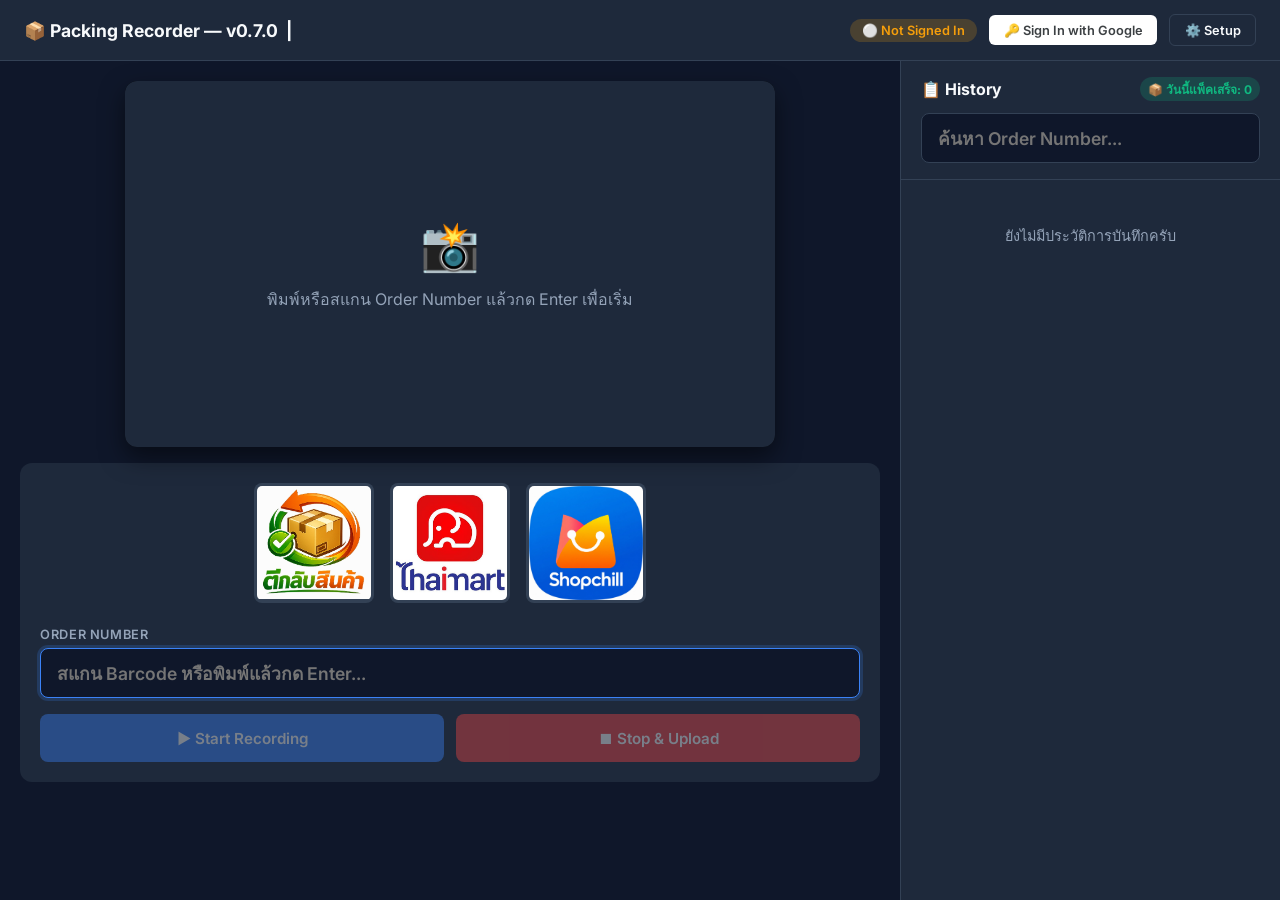
==== commit 0d94d5af: "feat: ต่ออายุ Google token อัตโนมัติ + คิววิดีโอรออัปโหลด (v0.7.0) - ต่ออายุ token ตอนยิงบาร์โค้ดและ" ====
--- a/index.html
+++ b/index.html
@@ -3,7 +3,7 @@
 <head>
     <meta charset="UTF-8">
     <meta name="viewport" content="width=device-width, initial-scale=1.0">
-    <title>📦 Packing Recorder (v0.6.0)</title>
+    <title>📦 Packing Recorder (v0.7.0)</title>
     <link href="https://fonts.googleapis.com/css2?family=Inter:wght@400;500;600;700&display=swap" rel="stylesheet">
     <style>
         :root {
@@ -306,6 +306,7 @@
         .hist-badge.success { background: rgba(16,185,129,.2); color: var(--success); }
         .hist-badge.uploading { background: rgba(59,130,246,.2); color: var(--accent); }
         .hist-badge.failed { background: rgba(239,68,68,.2); color: var(--danger); }
+        .hist-badge.pending { background: rgba(245,158,11,.2); color: var(--warning); }
         .hist-meta { font-size: 0.78rem; color: var(--text2); margin-bottom: 0.5rem; }
         .hist-link { font-size: 0.8rem; color: var(--accent); text-decoration: none; font-weight: 600; }
         .hist-link:hover { text-decoration: underline; }
@@ -353,7 +354,7 @@
 
 <!-- ===== HEADER ===== -->
 <header class="header">
-    <div class="logo">📦    Packing Recorder — v0.6.0 &nbsp;|&nbsp;</div>
+    <div class="logo">📦    Packing Recorder — v0.7.0 &nbsp;|&nbsp;</div>
     <div class="header-right">
         <span id="auth-badge" class="badge badge-warn">⚪ Not Signed In</span>
         <button id="sign-in-btn" class="btn-sm btn-google" onclick="doSignIn()">🔑 Sign In with Google</button>
@@ -473,6 +474,13 @@
 let durationTimer = null;
 let currentOrderNo = '';
 let selectedMarketplace = null; // เก็บค่า marketplace ที่ถูกเลือก
+let tokenExpiresAt = 0;          // เวลาที่ access token จะหมดอายุ (ms)
+let tokenWaiters = [];           // promise ที่รอผลการขอ token
+let tokenRefreshPromise = null;  // การต่ออายุที่กำลังทำอยู่ (finalize จะรอให้เสร็จก่อนอัปโหลด)
+let pendingUploads = [];         // วิดีโอที่รออัปโหลด เพราะไม่มี token / token หมดอายุ
+let isFlushing = false;
+
+const TOKEN_REFRESH_BEFORE_MS = 10 * 60 * 1000; // ต่ออายุเมื่อเหลือน้อยกว่า 10 นาที
 
 // ============================================================
 //  INDEXEDDB
@@ -571,16 +579,76 @@
         callback: resp => {
             if (resp.error) {
                 console.error('Auth error:', resp);
-                setAuthUI(false);
+                if (!isTokenValid()) setAuthUI(false);
+                resolveTokenWaiters(false);
                 return;
             }
             accessToken = resp.access_token;
+            tokenExpiresAt = Date.now() + (Number(resp.expires_in) || 3600) * 1000;
             setAuthUI(true);
+            resolveTokenWaiters(true);
+            flushPendingUploads(); // อัปโหลดวิดีโอที่ค้างไว้ (ถ้ามี)
+        },
+        // ป๊อปอัปถูกบล็อก / ผู้ใช้ปิดหน้าต่าง
+        error_callback: err => {
+            console.warn('Auth popup error:', err);
+            resolveTokenWaiters(false);
         }
     });
 
     // Try silent login first (works if user already consented)
-    tokenClient.requestAccessToken({ prompt: '' });
+    requestToken('');
+
+    // เฝ้าดูอายุ token: หมดแล้วให้ป้ายเปลี่ยนสถานะทันที
+    // (การสแกนครั้งถัดไปจะขอ token ใหม่ให้อัตโนมัติ)
+    setInterval(() => {
+        if (accessToken && !isTokenValid()) {
+            accessToken = null;
+            setAuthUI(false, true);
+        }
+    }, 30 * 1000);
+}
+
+// ------------------------------------------------------------
+//  TOKEN AUTO-REFRESH
+//  Google ให้ access token อายุ 1 ชั่วโมง และเบราว์เซอร์จะบล็อกป๊อปอัป
+//  ที่ไม่ได้เกิดจากการกด/สแกนของผู้ใช้ จึงต่ออายุตอนพนักงาน "ยิงบาร์โค้ด"
+//  และตอน "กดหยุดบันทึก" (prompt: '' = ไม่ถามซ้ำ หน้าต่างจะเด้งแล้วปิดเอง)
+// ------------------------------------------------------------
+function isTokenValid() {
+    return !!accessToken && Date.now() < tokenExpiresAt;
+}
+
+function isTokenFresh() {
+    return !!accessToken && tokenExpiresAt - Date.now() > TOKEN_REFRESH_BEFORE_MS;
+}
+
+function resolveTokenWaiters(ok) {
+    const waiters = tokenWaiters;
+    tokenWaiters = [];
+    waiters.forEach(w => w(ok));
+}
+
+function requestToken(prompt) {
+    return new Promise(resolve => {
+        if (!tokenClient) { resolve(false); return; }
+        tokenWaiters.push(resolve);
+        // กันค้าง: ถ้าไม่มีผลกลับมาภายใน 2 นาที ถือว่าไม่สำเร็จ
+        setTimeout(() => {
+            const i = tokenWaiters.indexOf(resolve);
+            if (i >= 0) { tokenWaiters.splice(i, 1); resolve(false); }
+        }, 2 * 60 * 1000);
+        if (tokenWaiters.length === 1) tokenClient.requestAccessToken({ prompt });
+    });
+}
+
+// ต้องเรียกแบบ synchronous ภายใน event ของผู้ใช้ (keydown/click) เพื่อไม่ให้ป๊อปอัปโดนบล็อก
+function refreshTokenIfNeeded() {
+    if (isTokenFresh() || !tokenClient) return Promise.resolve(isTokenValid());
+    if (!tokenRefreshPromise) {
+        tokenRefreshPromise = requestToken('').finally(() => { tokenRefreshPromise = null; });
+    }
+    return tokenRefreshPromise;
 }
 
 function doSignIn() {
@@ -588,10 +656,11 @@
         alert('ระบบยังโหลดไม่เสร็จ กรุณารอสักครู่แล้วลองใหม่ครับ');
         return;
     }
+    // เรียกตรงเสมอ (ไม่รอคิว) เพื่อให้หน้าต่างเลือกบัญชีเปิดทันที ผลจะไปที่ callback เดียวกัน
     tokenClient.requestAccessToken({ prompt: 'select_account' });
 }
 
-function setAuthUI(ok) {
+function setAuthUI(ok, expired = false) {
     const badge = document.getElementById('auth-badge');
     const btn = document.getElementById('sign-in-btn');
     if (ok) {
@@ -599,7 +668,7 @@
         badge.className = 'badge badge-ok';
         btn.style.display = 'none';
     } else {
-        badge.textContent = '⚪ Not Signed In';
+        badge.textContent = expired ? '🟠 Session หมดอายุ (สแกนครั้งถัดไปจะต่ออายุให้)' : '⚪ Not Signed In';
         badge.className = 'badge badge-warn';
         btn.style.display = '';
     }
@@ -725,6 +794,9 @@
     const orderNo = orderInput.value.trim();
     if (!orderNo || isRecording) return;
 
+    // ต่ออายุ token ตอนนี้เลย (อยู่ใน event ยิงบาร์โค้ด/กดปุ่ม ป๊อปอัปจะไม่โดนบล็อก) ไม่ต้องรอ
+    refreshTokenIfNeeded();
+
     currentOrderNo = orderNo;
     startBtn.disabled = true;
     orderInput.disabled = true;
@@ -776,6 +848,8 @@
 
 function stopRecording() {
     if (!mediaRecorder || !isRecording) return;
+    // เผื่ออัดนานจน token ใกล้หมด → ต่ออายุตอนกดหยุด ก่อนเริ่มอัปโหลด
+    refreshTokenIfNeeded();
     mediaRecorder.stop();
     isRecording = false;
     clearInterval(durationTimer);
@@ -829,14 +903,26 @@
 
     showUpload('uploading', `⏫ กำลังอัปโหลด ${fileName}...`);
 
-    if (!accessToken) {
-        await dbUpdate(recId, { status: 'FAILED' });
-        showUpload('error', '❌ Upload ล้มเหลว — กรุณา Sign In with Google ก่อนครับ');
-        orderInput.disabled = false;
+    // รอการต่ออายุ token ที่สั่งไว้ตอนกดหยุด (ถ้ามี) ให้เสร็จก่อน
+    if (tokenRefreshPromise) await tokenRefreshPromise;
+
+    const result = await uploadRecord({ blob, fileName, recId, yyyy, mm, dd });
+    if (result !== 'failed') { // สำเร็จ หรือเข้าคิวรออัปโหลดแล้ว → พร้อมสแกนออเดอร์ถัดไป
         orderInput.value = '';
         startBtn.disabled = true;
-        await renderHistory();
-        return;
+    }
+    orderInput.disabled = false;
+    await renderHistory();
+}
+
+// อัปโหลด 1 วิดีโอ — ถ้าไม่มี token หรือเจอ 401 จะเก็บไว้ในคิว
+// แล้วอัปโหลดให้อัตโนมัติทันทีที่ได้ token ใหม่ (สแกนครั้งถัดไป หรือกด Sign In)
+async function uploadRecord(item) {
+    const { blob, fileName, recId, yyyy, mm, dd } = item;
+
+    if (!isTokenValid()) {
+        queuePendingUpload(item);
+        return 'queued';
     }
 
     try {
@@ -844,17 +930,53 @@
         const result = await uploadToDrive(blob, fileName, folderId);
         await dbUpdate(recId, { status: 'SUCCESS', drive_file_id: result.id, drive_url: result.webViewLink });
         showUpload('success', `✅ Upload สำเร็จ! ${fileName}`);
-        orderInput.value = '';
-        startBtn.disabled = true;
+        return 'ok';
     } catch (err) {
         console.error('Upload error:', err);
+        if (String(err.message).includes('AuthExpired')) {
+            accessToken = null;
+            tokenExpiresAt = 0;
+            setAuthUI(false, true);
+            queuePendingUpload(item);
+            return 'queued';
+        }
         await dbUpdate(recId, { status: 'FAILED' });
         showUpload('error', '❌ Upload ล้มเหลว — ' + err.message);
-    }
-
-    orderInput.disabled = false;
-    await renderHistory();
-}
+        return 'failed';
+    }
+}
+
+function queuePendingUpload(item) {
+    if (!pendingUploads.includes(item)) pendingUploads.push(item);
+    dbUpdate(item.recId, { status: 'PENDING' }).then(() => renderHistory());
+    showUpload('error', `⏳ Session หมดอายุ — เก็บวิดีโอไว้แล้ว ${pendingUploads.length} รายการ จะอัปโหลดให้อัตโนมัติเมื่อสแกนออเดอร์ถัดไป (หรือกด Sign In) ห้ามปิดหน้านี้`);
+}
+
+async function flushPendingUploads() {
+    if (isFlushing || pendingUploads.length === 0) return;
+    isFlushing = true;
+    try {
+        while (pendingUploads.length > 0 && isTokenValid()) {
+            const item = pendingUploads.shift();
+            await dbUpdate(item.recId, { status: 'UPLOADING' });
+            await renderHistory();
+            showUpload('uploading', `⏫ กำลังอัปโหลดวิดีโอที่ค้างไว้ ${item.fileName}...`);
+            const result = await uploadRecord(item);
+            if (result !== 'ok') break; // ถ้าล้มเหลวอีก uploadRecord จัดการคิว/สถานะให้แล้ว
+        }
+    } finally {
+        isFlushing = false;
+        await renderHistory();
+    }
+}
+
+// กันพนักงานปิดหน้าเว็บตอนยังมีวิดีโอค้างอัปโหลด
+window.addEventListener('beforeunload', e => {
+    if (isRecording || pendingUploads.length > 0 || isFlushing) {
+        e.preventDefault();
+        e.returnValue = '';
+    }
+});
 
 function showUpload(type, msg, percent = 0) {
     const box = document.getElementById('upload-box');
@@ -878,6 +1000,8 @@
         `https://www.googleapis.com/drive/v3/files?q=${encodeURIComponent(q)}&fields=files(id,name)&spaces=drive&corpora=allDrives&includeItemsFromAllDrives=true&supportsAllDrives=true`,
         { headers: { Authorization: 'Bearer ' + accessToken } }
     );
+    if (resp.status === 401) throw new Error('AuthExpired');
+    if (!resp.ok) throw new Error(`Drive query error: HTTP ${resp.status}`);
     const data = await resp.json();
     return data.files || [];
 }
@@ -888,6 +1012,8 @@
         headers: { Authorization: 'Bearer ' + accessToken, 'Content-Type': 'application/json' },
         body: JSON.stringify({ name, mimeType: 'application/vnd.google-apps.folder', parents: [parentId] })
     });
+    if (resp.status === 401) throw new Error('AuthExpired');
+    if (!resp.ok) throw new Error(`Drive create folder error: HTTP ${resp.status}`);
     const data = await resp.json();
     return data.id;
 }
@@ -930,7 +1056,9 @@
         };
 
         xhr.onload = () => {
-            if (xhr.status >= 200 && xhr.status < 300) {
+            if (xhr.status === 401) {
+                reject(new Error('AuthExpired'));
+            } else if (xhr.status >= 200 && xhr.status < 300) {
                 try {
                     const resp = JSON.parse(xhr.responseText);
                     resolve(resp);
